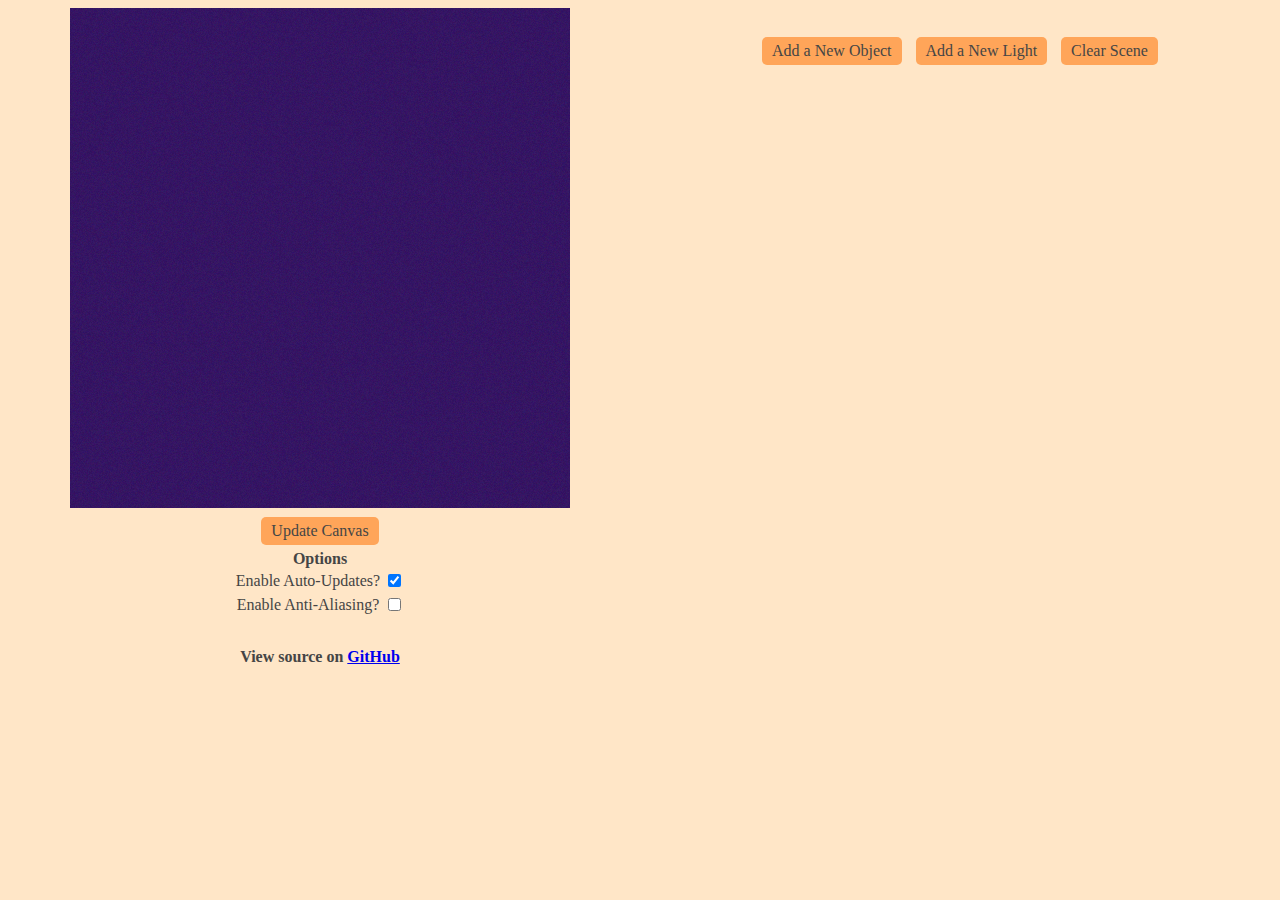
==== raytraceIndex.html @ 6ee813be "Renamed files" ====
<!DOCTYPE html>
<html lang="en">
	<head>
		<meta charset="utf-8" />
		<title>Ray Tracer</title>
		<link rel="stylesheet" href="raytraceStyle.css">
		<script src="raytraceBuilder.js"></script>
		<script src="raytraceColor.js"></script>
		<script src="raytraceMathUtils.js"></script>
	</head>

	<body>
		<div id="render">
			<canvas id="canvas" width="500" height="500"></canvas>
			<br>
			<div id="div-for-main-button"><button onclick="updateCanvas()" class="main-button">Update Canvas</button></div>
			<!--  
			<button onclick="toggleAutoUpdate()" class="main-button" id="autoupdate">Auto-Update?: YES</button>-->
			<div id="options">
				<b>Options</b>
				<table>
					<tr>
						<td>Enable Auto-Updates?</td>
						<td><input type="checkbox" onclick="toggleAutoUpdate()" id="toggleAutoUpdate"></td>
					</tr>
					<tr>
						<td>Enable Anti-Aliasing?</td>
						<td><input type="checkbox" onclick="toggleAntiAlias()" id="toggleAntiAlias"></td>
					</tr>
				</table>
			</div>
			<div id="github-link"><p>View source on <a href="https://github.com/Ian-Fielding/RayTracer" target="_blank" rel="noopener noreferrer">GitHub</a></p></div>
		</div>
		<div id="rest">
			<button onclick="addObject()" class="main-button">Add a New Object</button>
			<button onclick="addLight()" class="main-button">Add a New Light</button>
			<button onclick="clearObjects()" class="main-button">Clear Scene</button>
			<div id="objects"></div>
		</div>
		<script src="raytraceClient.js"></script>
	</body>
</html>
---- raytraceStyle.css ----
/* https://colorhunt.co/palette/f5f3c127e1c10ea2932f0f5d */
/* https://colorhunt.co/palette/454545ff6000ffa559ffe6c7 */
/* https://colorhunt.co/palette/6096b493bfcfbdcdd6eee9da */

html, body{
	/* Green
	--dark: #2F0F5D;
	--dark-green: #0EA293;
	--light-green: #27E1C1;
	--light: #F5F3C1;
	*/

	/* Orange */
	--dark: #454545;
	--dark-green: #FF6000;
	--light-green: #FFA559;
	--light: #FFE6C7;

	/* Blue 
	--dark: #6096B4;
	--dark-green: #93BFCF;
	--light-green: #BDCDD6;
	--light: #EEE9DA;
	*/

	background-color: var(--light);
	text-align: center;
	font-family: "Trebuchet MS";
 	color: var(--dark);


 	height: 100%;
    overflow: hidden;
    margin: 0;
}



#render {
    float: left;
    width: 50%;
    height: 100%;
    overflow: auto;
    box-sizing: border-box;
    padding: 0.5em;
    margin: auto;
}

#rest {
    float: left;
    width: 50%;
    height: 100%;
    overflow: auto;
    box-sizing: border-box;
    padding: 2em;
}

.main-button {
	background-color: var(--light-green);
	font-family: "Trebuchet MS";
 	color: var(--dark);
	
	border: none;
	border-radius: 5px;
	
	text-align: center;
	font-size: 16px;
	text-decoration: none;

	display: inline-block;
	padding: 5px 10px;
	margin: 5px;
}

.mini-button {
	background-color: var(--light-green);
	font-family: "Trebuchet MS";
 	color: var(--dark);
	
	border: none;
	border-radius: 2px;
	
	text-align: center;
	font-size: 10px;
	text-decoration: none;

	display: inline-block;
	padding: 2px 3px;
	margin: 5px;
}

.removal {
	position: absolute;
	top: 0;
	right: 0;
}

button:hover {
	background-color: var(--dark-green);
	color: var(--dark);
}

button:active {
	background-color: var(--dark);
	color: white;
}

.object {
	border: 3px solid var(--dark-green);
	border-radius: 10px;
	margin: 30px 0;
	text-align: center;
	position: relative;
	display: inline-block;
}

.object-elem {
	margin: 5px 3px;
}



.input, select {
	text-align: right;
	border: none;
	padding: 2px;
	background-color: var(--light-green);
	color: var(--dark);
	border-radius: 3px;
	font-size: 16px;
}


p {
	display: inline;
	font-weight: bold;
}





/* https://jsfiddle.net/nobugames/drs49tbu/ */
.rainbow {
    -webkit-appearance: none;
    width: 300px;
    height: 15px;
    background-color: var(--light);
}

.rainbow::-webkit-slider-runnable-track {
  width: 100%;
  height: 12.8px;
  cursor: pointer;
  background: linear-gradient(to right,
        hsl(0, 100%, 50%) 0%, 
        hsl(36, 100%, 50%) 10%,
        hsl(72, 100%, 50%) 20%,
        hsl(108, 100%, 50%) 30%,
        hsl(144, 100%, 50%) 40%,
        hsl(180, 100%, 50%) 50%,
        hsl(216, 100%, 50%) 60%,
        hsl(252, 100%, 50%) 70%,
        hsl(288, 100%, 50%) 80%,
        hsl(324, 100%, 50%) 90%,
        hsl(360, 100%, 50%) 100%
    );
  border-radius: 5px;
}

.rainbow::-webkit-slider-thumb {
  height: 25px;
  width: 7px;
  border-radius: 7px;
  cursor: pointer;
  -webkit-appearance: none;
  margin-top: -5.5px;
  box-shadow: 2px 2px 2px rgba(0,0,0,.5);
  background-color: var(--dark);
}



#options{
	margin: auto;
	max-width: 50%;
	text-align: center;
}

table {
	table-layout: fixed;
	display: table;
	margin: auto;
}

#github-link {
	margin: 30px auto;
}
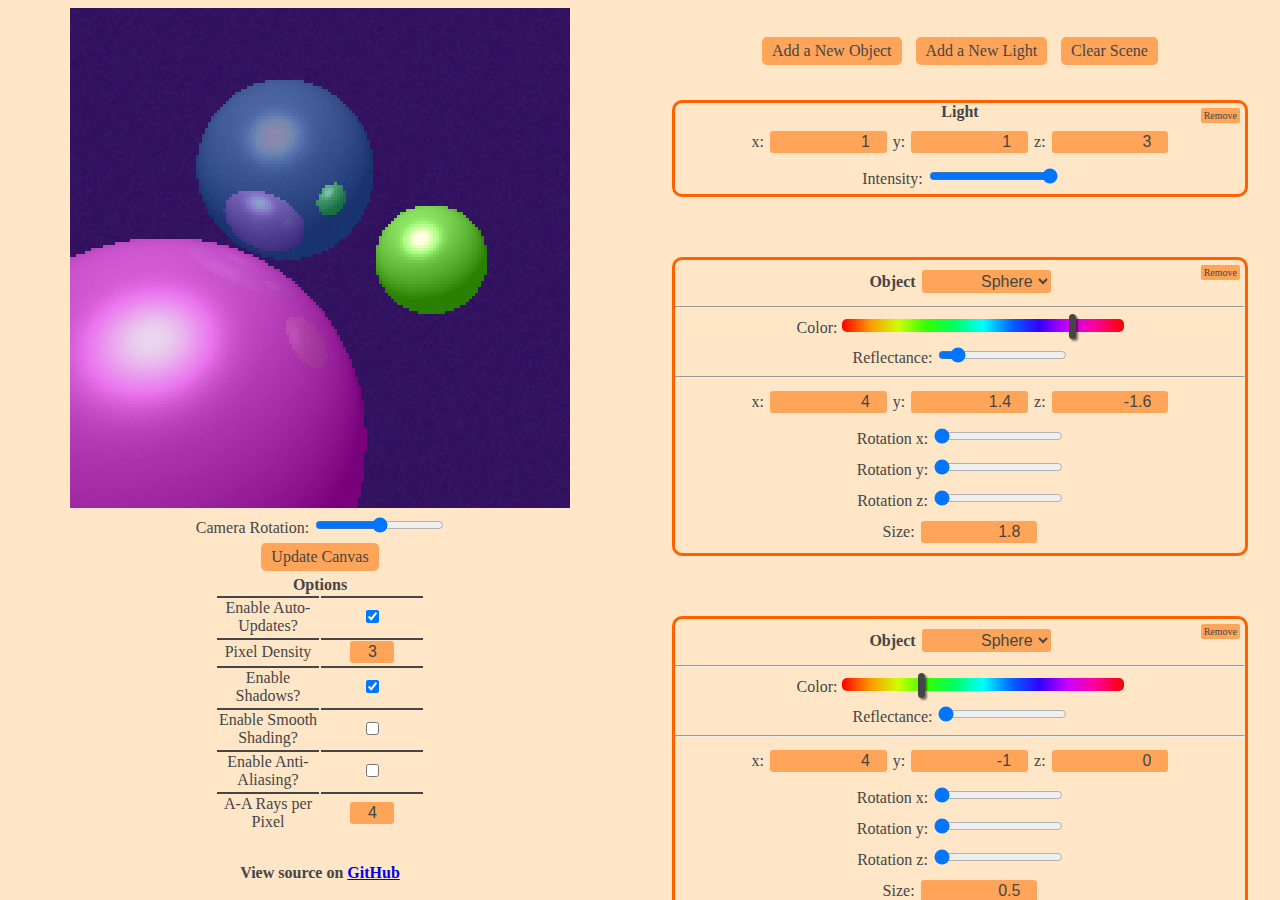
==== commit a6c9f72d: "Updated most files" ====
--- a/raytraceIndex.html
+++ b/raytraceIndex.html
@@ -13,6 +13,7 @@
 		<div id="render">
 			<canvas id="canvas" width="500" height="500"></canvas>
 			<br>
+			<div id="div-for-rotation"></div>
 			<div id="div-for-main-button"><button onclick="updateCanvas()" class="main-button">Update Canvas</button></div>
 			<!--  
 			<button onclick="toggleAutoUpdate()" class="main-button" id="autoupdate">Auto-Update?: YES</button>-->
@@ -21,11 +22,27 @@
 				<table>
 					<tr>
 						<td>Enable Auto-Updates?</td>
-						<td><input type="checkbox" onclick="toggleAutoUpdate()" id="toggleAutoUpdate"></td>
+						<td><input type="checkbox" onclick="toggleOption()" id="toggleAutoUpdate"></td>
+					</tr>
+					<tr>
+						<td>Pixel Density</td>
+						<td><input type="number" onclick="toggleOption()" id="togglePixelDensity" min="1" value="1" class="input" style="max-width: 40%"></td>
+					</tr>
+					<tr>
+						<td>Enable Shadows?</td>
+						<td><input type="checkbox" onclick="toggleOption()" id="toggleShadows"></td>
+					</tr>
+					<tr>
+						<td>Enable Smooth Shading?</td>
+						<td><input type="checkbox" onclick="toggleOption()" id="toggleSmoothShading"></td>
 					</tr>
 					<tr>
 						<td>Enable Anti-Aliasing?</td>
-						<td><input type="checkbox" onclick="toggleAntiAlias()" id="toggleAntiAlias"></td>
+						<td><input type="checkbox" onclick="toggleOption()" id="toggleAntiAlias"></td>
+					</tr>
+					<tr>
+						<td>A-A Rays per Pixel</td>
+						<td><input type="number" onclick="toggleOption()" id="toggleAntiAliasNumber" min="1" value="1" class="input" style="max-width: 40%"></td>
 					</tr>
 				</table>
 			</div>
--- a/raytraceStyle.css
+++ b/raytraceStyle.css
@@ -118,6 +118,11 @@
 	margin: 5px 3px;
 }
 
+
+td {
+	border-top: 2px solid var(--dark);
+	max-width: 100px;
+}
 
 
 .input, select {
